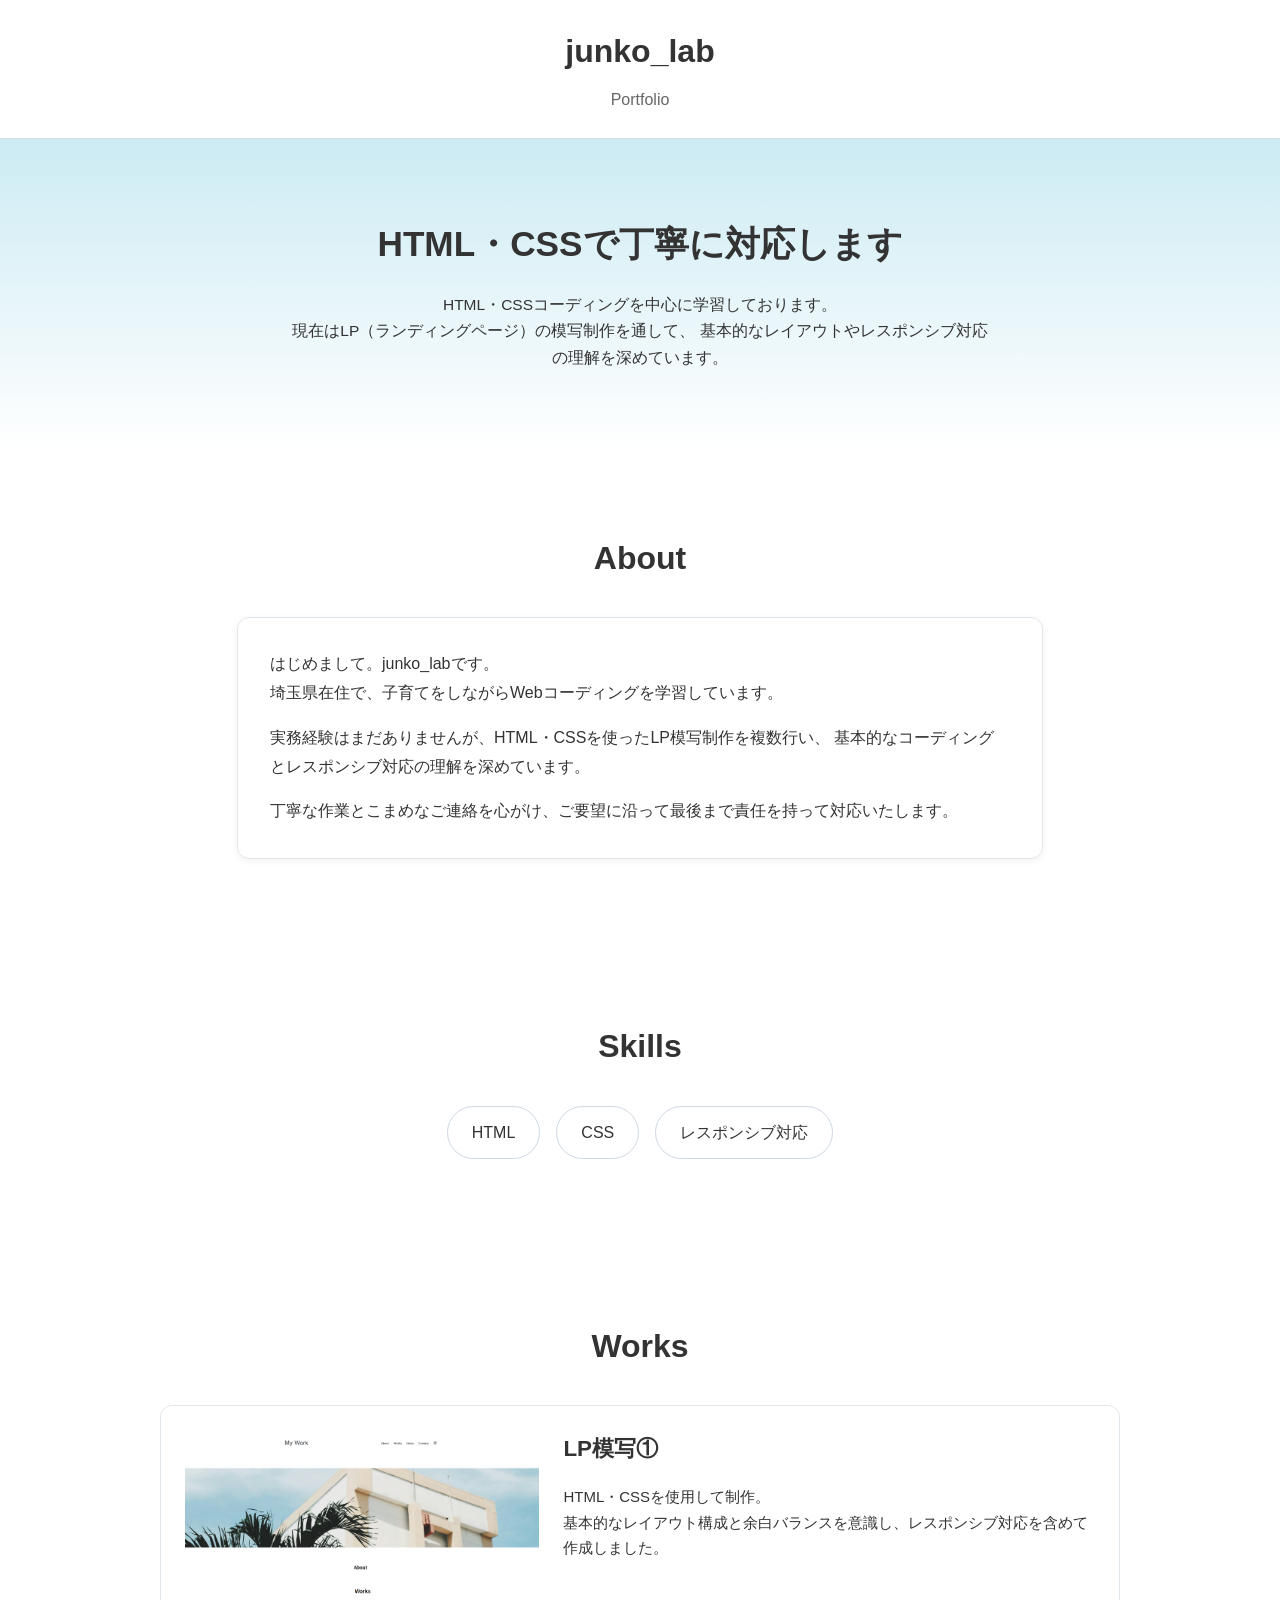
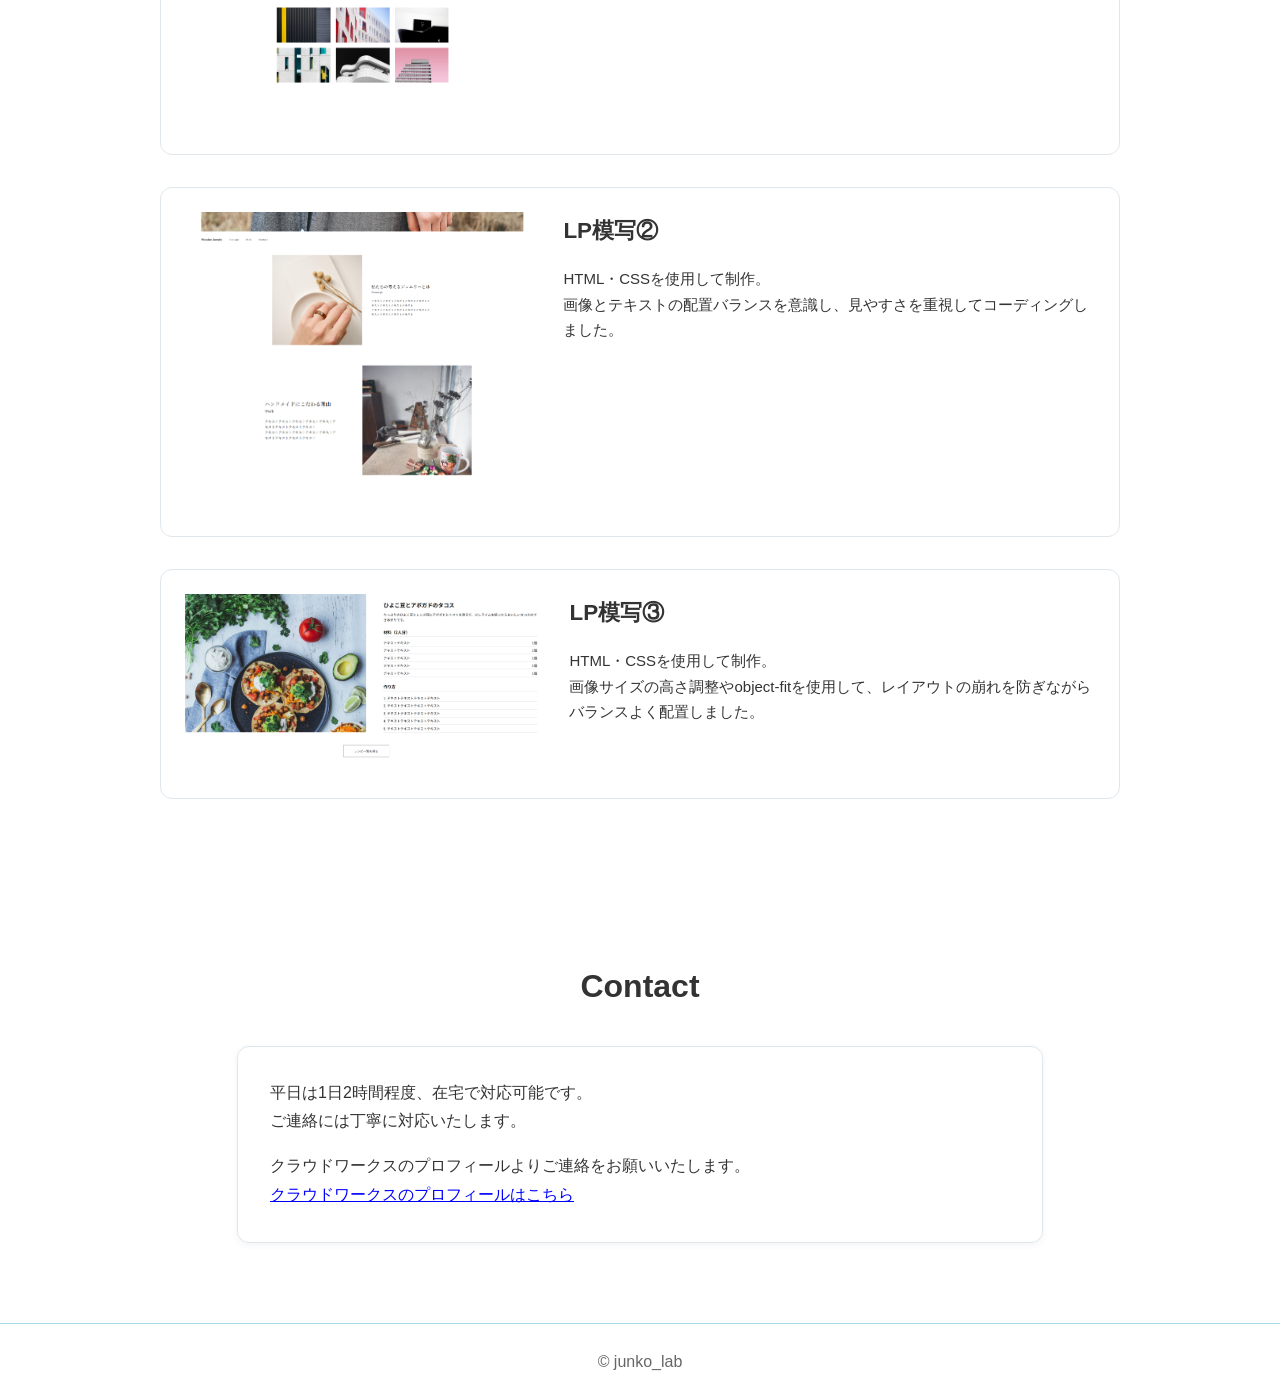
==== index.html @ dba98361 "Update index.html" ====
<!DOCTYPE html>
<html lang="ja">
<head>
  <meta charset="UTF-8">
  <meta name="viewport" content="width=device-width, initial-scale=1.0">
  <title>junko_lab Portfolio</title>
  <meta name="description" content="junko_labのポートフォリオサイトです。HTML・CSSコーディングを中心に学習し、LP模写制作に取り組んでいます。">
  <link rel="stylesheet" href="style.css">
</head>
<body>
  <header class="header">
    <div class="inner">
      <h1 class="site-title">junko_lab</h1>
      <p class="site-subtitle">Portfolio</p>
    </div>
  </header>

  <main>
    <section class="fv">
      <div class="inner">
        <h2 class="fv-title">HTML・CSSで丁寧に対応します</h2>
        <p class="fv-text">
          HTML・CSSコーディングを中心に学習しております。<br>
          現在はLP（ランディングページ）の模写制作を通して、
          基本的なレイアウトやレスポンシブ対応の理解を深めています。
        </p>
      </div>
    </section>

    <section class="about section">
      <div class="inner">
        <h2 class="section-title">About</h2>
        <div class="about-box">
          <p>
            はじめまして。junko_labです。<br>
            埼玉県在住で、子育てをしながらWebコーディングを学習しています。
          </p>
          <p>
            実務経験はまだありませんが、HTML・CSSを使ったLP模写制作を複数行い、
            基本的なコーディングとレスポンシブ対応の理解を深めています。
          </p>
          <p>
            丁寧な作業とこまめなご連絡を心がけ、ご要望に沿って最後まで責任を持って対応いたします。
          </p>
        </div>
      </div>
    </section>

    <section class="skills section">
      <div class="inner">
        <h2 class="section-title">Skills</h2>
        <ul class="skill-list">
          <li class="skill-item">HTML</li>
          <li class="skill-item">CSS</li>
          <li class="skill-item">レスポンシブ対応</li>
        </ul>
      </div>
    </section>

    <section class="works section">
      <div class="inner">
        <h2 class="section-title">Works</h2>
        <div class="works-list">

          <article class="work-card">
            <div class="work-image">
              <a href="https://junko-lab.github.io/portfolio/lp1/" target="_blank" rel="noopener norferrer">
              <img src="lp7_hero.png" alt="LP模写①の画像">
              <img src="lp7_flex.png" alt="LP模写①の画像">
              </a>
            </div>
            <div class="work-body">
              <h3 class="work-title">LP模写①</h3>
              <p class="work-text">
                HTML・CSSを使用して制作。<br>
                基本的なレイアウト構成と余白バランスを意識し、レスポンシブ対応を含めて作成しました。
              </p>
            </div>
          </article>

          <article class="work-card">
            <div class="work-image">
               <a href="https://junko-lab.github.io/portfolio/lp2/" target="_blank" rel="noopener norferrer">
              <img src="lp6_hero.png" alt="LP模写②の画像">
              <img src="lp6_flex.png" alt="LP模写②の画像">
               </a>
            </div>
            <div class="work-body">
              <h3 class="work-title">LP模写②</h3>
              <p class="work-text">
                HTML・CSSを使用して制作。<br>
                画像とテキストの配置バランスを意識し、見やすさを重視してコーディングしました。
              </p>
            </div>
          </article>

          <article class="work-card">
            <div class="work-image-single">
              <a href="https://junko-lab.github.io/portfolio/lp3/" target="_blank" rel="noopener norferrer">
              <img src="lp5_recipe.png" alt="LP模写③の画像">
              </a>
            </div>
            <div class="work-body">
              <h3 class="work-title">LP模写③</h3>
              <p class="work-text">
                HTML・CSSを使用して制作。<br>
                画像サイズの高さ調整やobject-fitを使用して、レイアウトの崩れを防ぎながらバランスよく配置しました。
              </p>
            </div>
          </article>

        </div>
      </div>
    </section>

    <section class="contact section">
      <div class="inner">
        <h2 class="section-title">Contact</h2>
        <div class="contact-box">
          <p>
            平日は1日2時間程度、在宅で対応可能です。<br>
            ご連絡には丁寧に対応いたします。
          </p>
          <p>
            クラウドワークスのプロフィールよりご連絡をお願いいたします。
          </p>
          <a href="https://crowdworks.jp/public/employees/6790721" target="_blank">
            クラウドワークスのプロフィールはこちら
          </a>
        </div>
      </div>
    </section>
  </main>

  <footer class="footer">
    <div class="inner">
      <p class="footer-text">&copy; junko_lab</p>
    </div>
  </footer>
</body>
</html>
---- style.css ----
@charset "UTF-8";

html {
  font-size: 100%;
}

body {
  margin: 0;
  color: #333;
  font-family: "Hiragino Kaku Gothic ProN", "Yu Gothic", Meiryo, sans-serif;
  line-height: 1.7;
  background-color: #ffffff;
  color: #333;
}



img {
  max-width: 100%;
  vertical-align: bottom;
}

a {
  color: inherit;
  text-decoration: none;
}

ul {
  margin: 0;
  padding: 0;
  list-style: none;
}

h1,
h2,
h3,
p {
  margin: 0;
}

.inner {
  width: 90%;
  max-width: 960px;
  margin: 0 auto;
}

.section {
  padding: 80px 0;
}

.section-title {
  margin-bottom: 32px;
  font-size: 2rem;
  text-align: center;
}

.header {
  padding: 24px 0;
  background-color: #ffffff;
  border-bottom: 1px solid #ddd;
}

.site-title {
  font-size: 2rem;
  text-align: center;
}

.site-subtitle {
  margin-top: 8px;
  text-align: center;
  color: #666;
}

.fv {
  padding: 80px 0;
  text-align: center;

  background:linear-gradient(
    180deg,
    #ccebf3 0%,
    #ffffff 100%
  );
}

.fv-title {
  margin-bottom: 24px;
  font-size: 2.2rem;
  line-height: 1.4;
}

.fv-text {
  max-width: 700px;
  margin: 0 auto;
  font-size: 15.5px;
}

.about-box,
.contact-box {
  max-width: 740px;
  margin: 0 auto;
  padding: 32px;
  background-color: #ffffff;
  border-radius: 12px;
  border: 1px solid #dfe7ec;
  box-shadow: 0 2px 8px rgba(0,0,0,0.05);
  line-height: 1.8;
  
}

.about-box p + p,
.contact-box p + p {
  margin-top: 16px;
}

.about-box p {
  line-height: 1.8;
}


.skill-list {
  display: flex;
  justify-content: center;
  gap: 16px;
  flex-wrap: wrap;
}

.skill-item {
  padding: 12px 24px;
  background-color: #fff;
  border: 1px solid #cfd8e3;
  border-radius: 9999px;
  
}

.works-list {
  display: flex;
  flex-direction: column;
  gap: 32px;
}

.work-card {
  display: flex;
  gap: 24px;
  padding: 24px;
  background-color: #fff;
  border-radius: 12px;
  border: 1px solid #dfe7ec;
  
  font-size: 15px;
}

.work-image {
  width: 40%;
  height: 300px;
  display: flex;
  flex-direction: column;
  gap: 20px;
}

.work-image img {
  width: 100%;
  height: calc((300px - 20px) / 2 );
  object-fit: cover;
}

.work-image-single img {
  height: 180px;
  object-fit: cover;
}

.work-body {
  width: 60%;
}

.work-title {
  margin-bottom: 16px;
  font-size: 1.4rem;
}

.footer {
  padding: 24px 0;
  background-color: #ffffff;
  border-top: 1px solid #a6dbe7;
}

.footer-text {
  text-align: center;
  color: #666;
}

a  {
  color: blue;
  text-decoration: underline;

}

@media screen and (max-width: 767px) {
  .section {
    padding: 56px 0;
  }

  .section-title {
    margin-bottom: 24px;
    font-size: 1.6rem;
  }

  .fv {
    padding: 72px 0;
  }

  .fv-title {
    font-size: 1.8rem;
  }

  .fv-text{
    font-size: 12px;
  }
  .about-box,
  .contact-box {
    padding: 24px;
    font-size: 13px;
  }

  .work-card {
    flex-direction: column;
    font-size: 13px;
    padding: 16px;
  }

  .work-image,
  .work-body {
    width: 100%;
  }

  .work-image img {
   width: 100%;
   height: auto;
   display: block;
   border-radius: 8px;
  }

  .work-image {
    max-width: 100%;
    margin: 0 auto;
  }

}
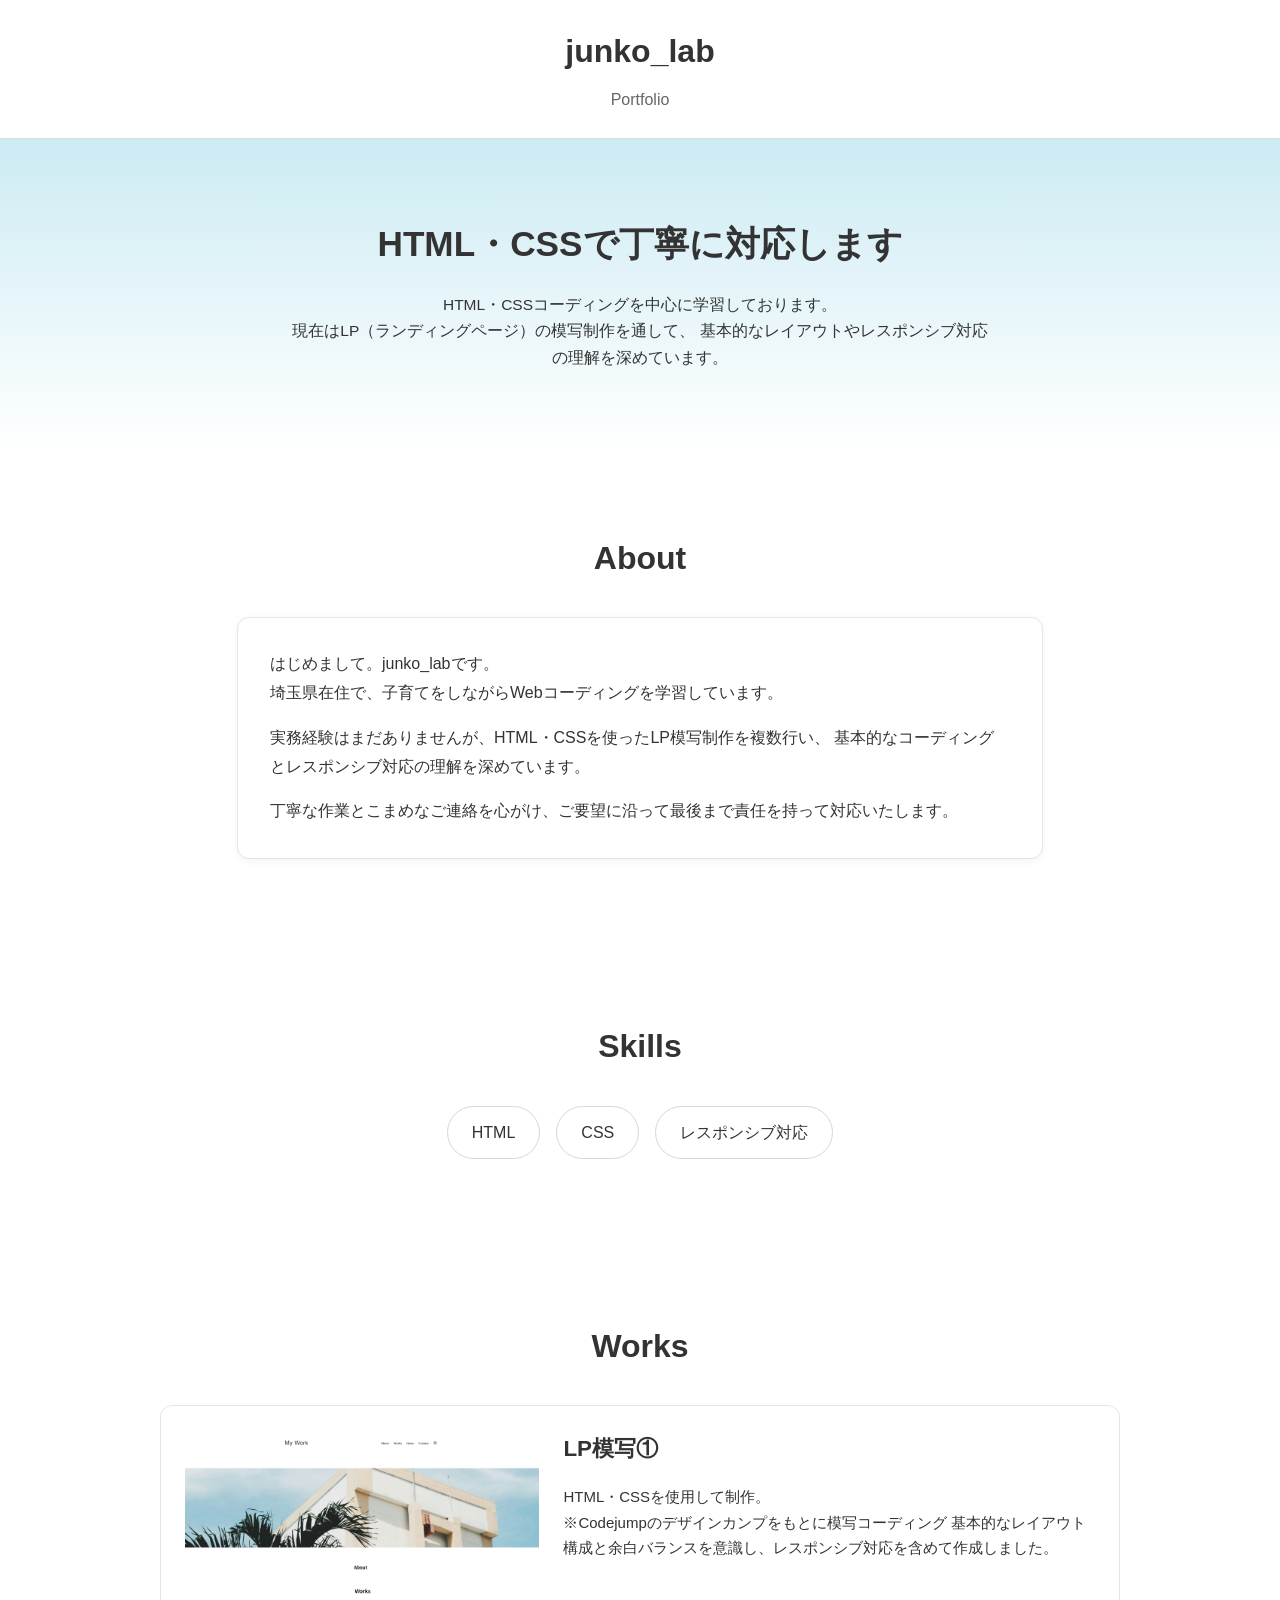
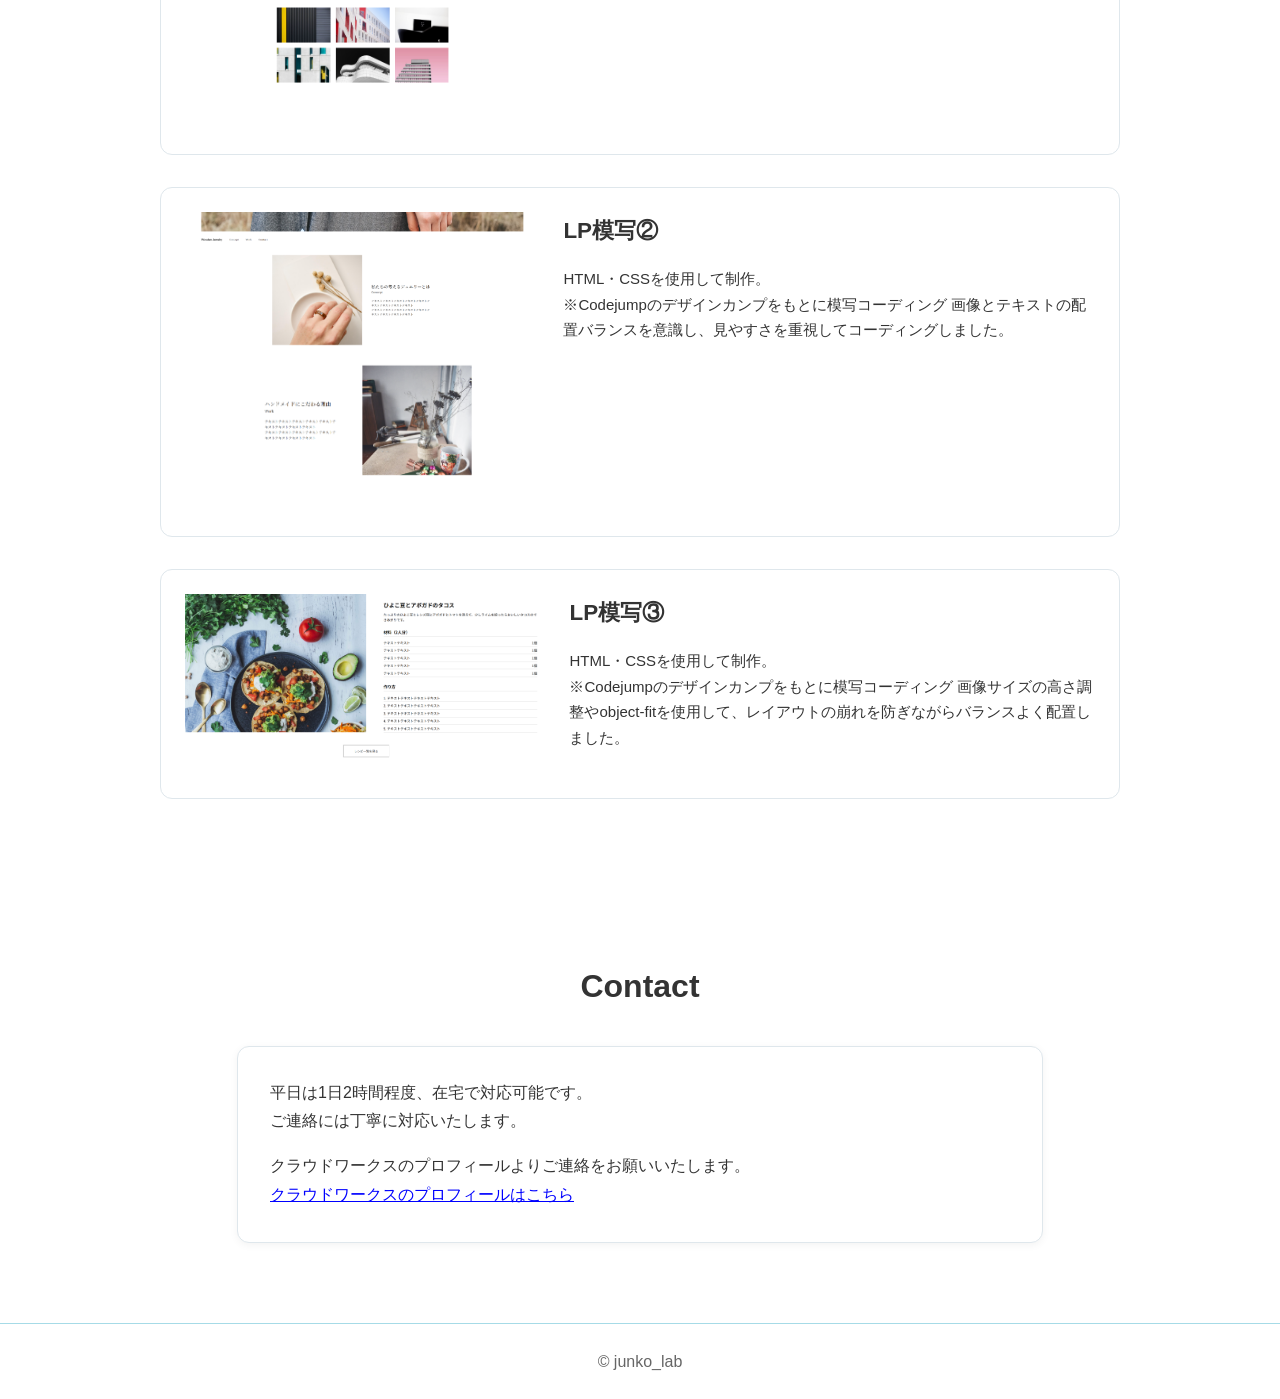
==== commit f4212ecc: "Update index.html" ====
--- a/index.html
+++ b/index.html
@@ -73,6 +73,8 @@
               <h3 class="work-title">LP模写①</h3>
               <p class="work-text">
                 HTML・CSSを使用して制作。<br>
+                ※Codejumpのデザインカンプをもとに模写コーディング
+                
                 基本的なレイアウト構成と余白バランスを意識し、レスポンシブ対応を含めて作成しました。
               </p>
             </div>
@@ -89,6 +91,8 @@
               <h3 class="work-title">LP模写②</h3>
               <p class="work-text">
                 HTML・CSSを使用して制作。<br>
+                ※Codejumpのデザインカンプをもとに模写コーディング
+                
                 画像とテキストの配置バランスを意識し、見やすさを重視してコーディングしました。
               </p>
             </div>
@@ -104,6 +108,7 @@
               <h3 class="work-title">LP模写③</h3>
               <p class="work-text">
                 HTML・CSSを使用して制作。<br>
+                ※Codejumpのデザインカンプをもとに模写コーディング
                 画像サイズの高さ調整やobject-fitを使用して、レイアウトの崩れを防ぎながらバランスよく配置しました。
               </p>
             </div>
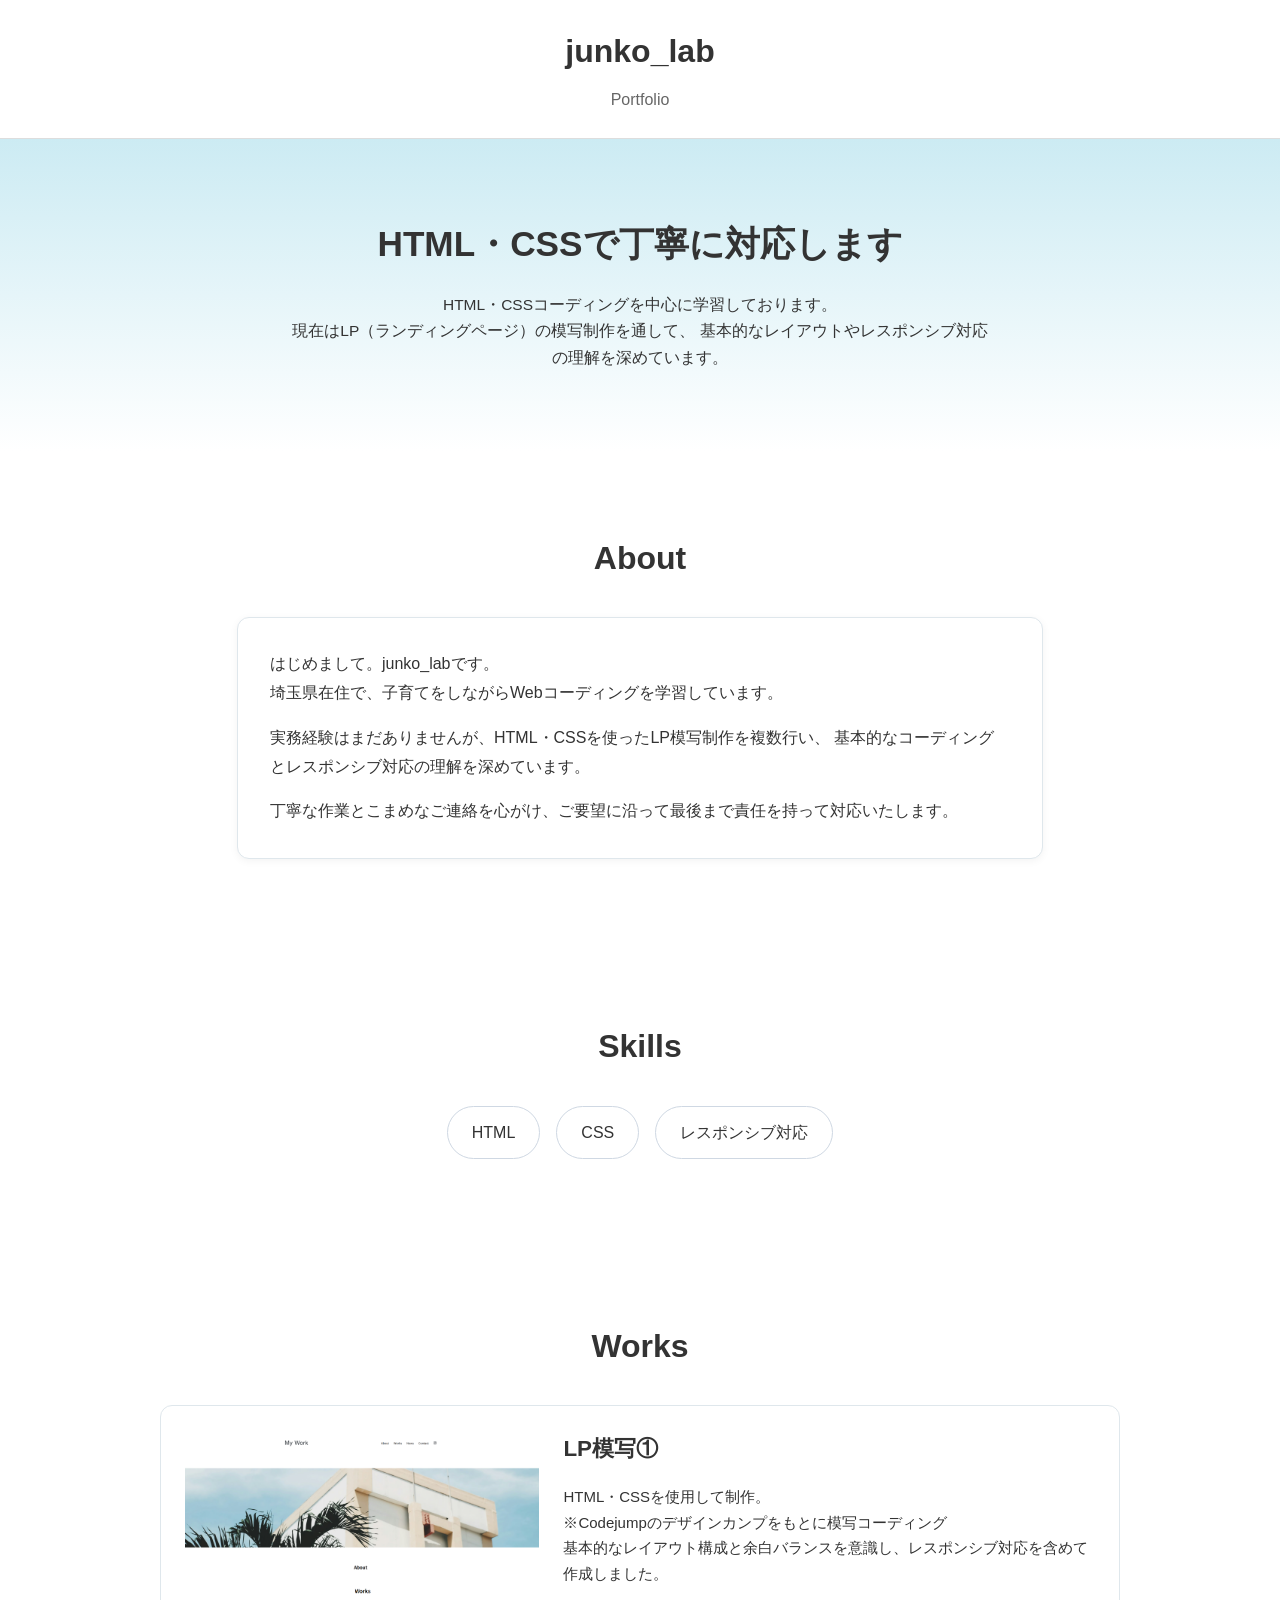
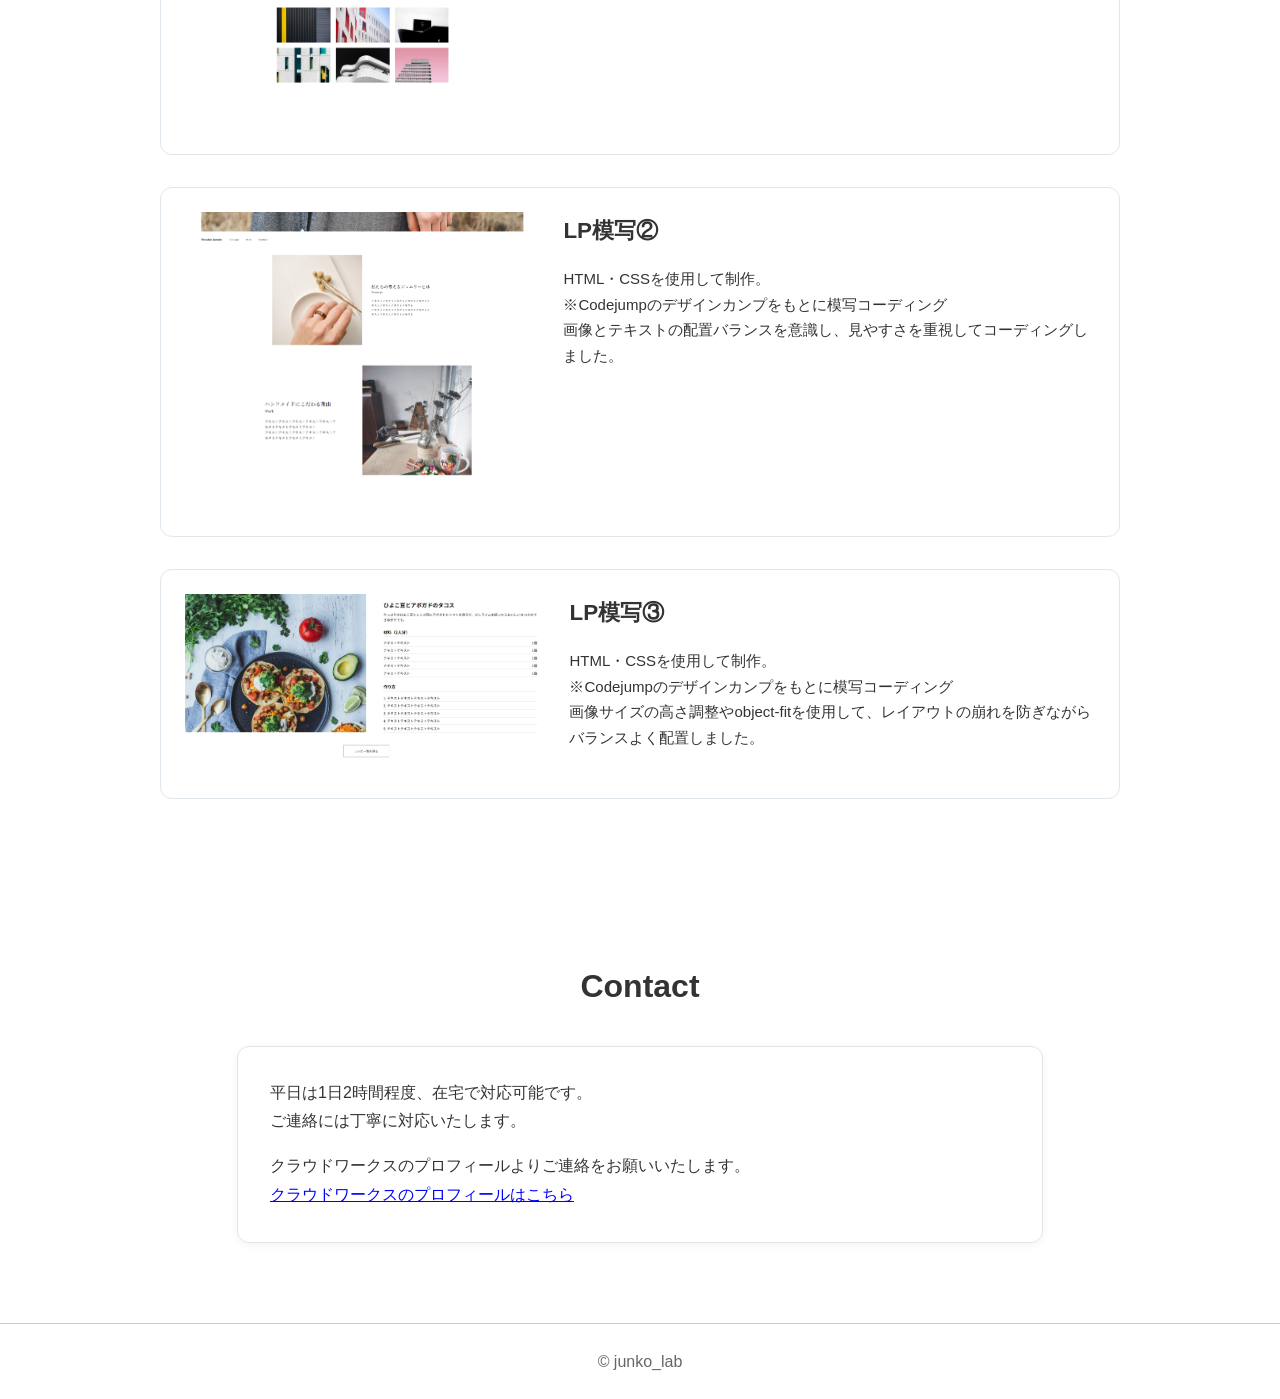
==== commit 318f2836: "Update index.html" ====
--- a/index.html
+++ b/index.html
@@ -73,7 +73,7 @@
               <h3 class="work-title">LP模写①</h3>
               <p class="work-text">
                 HTML・CSSを使用して制作。<br>
-                ※Codejumpのデザインカンプをもとに模写コーディング
+                ※Codejumpのデザインカンプをもとに模写コーディング<br>
                 
                 基本的なレイアウト構成と余白バランスを意識し、レスポンシブ対応を含めて作成しました。
               </p>
@@ -91,7 +91,7 @@
               <h3 class="work-title">LP模写②</h3>
               <p class="work-text">
                 HTML・CSSを使用して制作。<br>
-                ※Codejumpのデザインカンプをもとに模写コーディング
+                ※Codejumpのデザインカンプをもとに模写コーディング<br>
                 
                 画像とテキストの配置バランスを意識し、見やすさを重視してコーディングしました。
               </p>
@@ -108,7 +108,8 @@
               <h3 class="work-title">LP模写③</h3>
               <p class="work-text">
                 HTML・CSSを使用して制作。<br>
-                ※Codejumpのデザインカンプをもとに模写コーディング
+                ※Codejumpのデザインカンプをもとに模写コーディング<br>
+                
                 画像サイズの高さ調整やobject-fitを使用して、レイアウトの崩れを防ぎながらバランスよく配置しました。
               </p>
             </div>
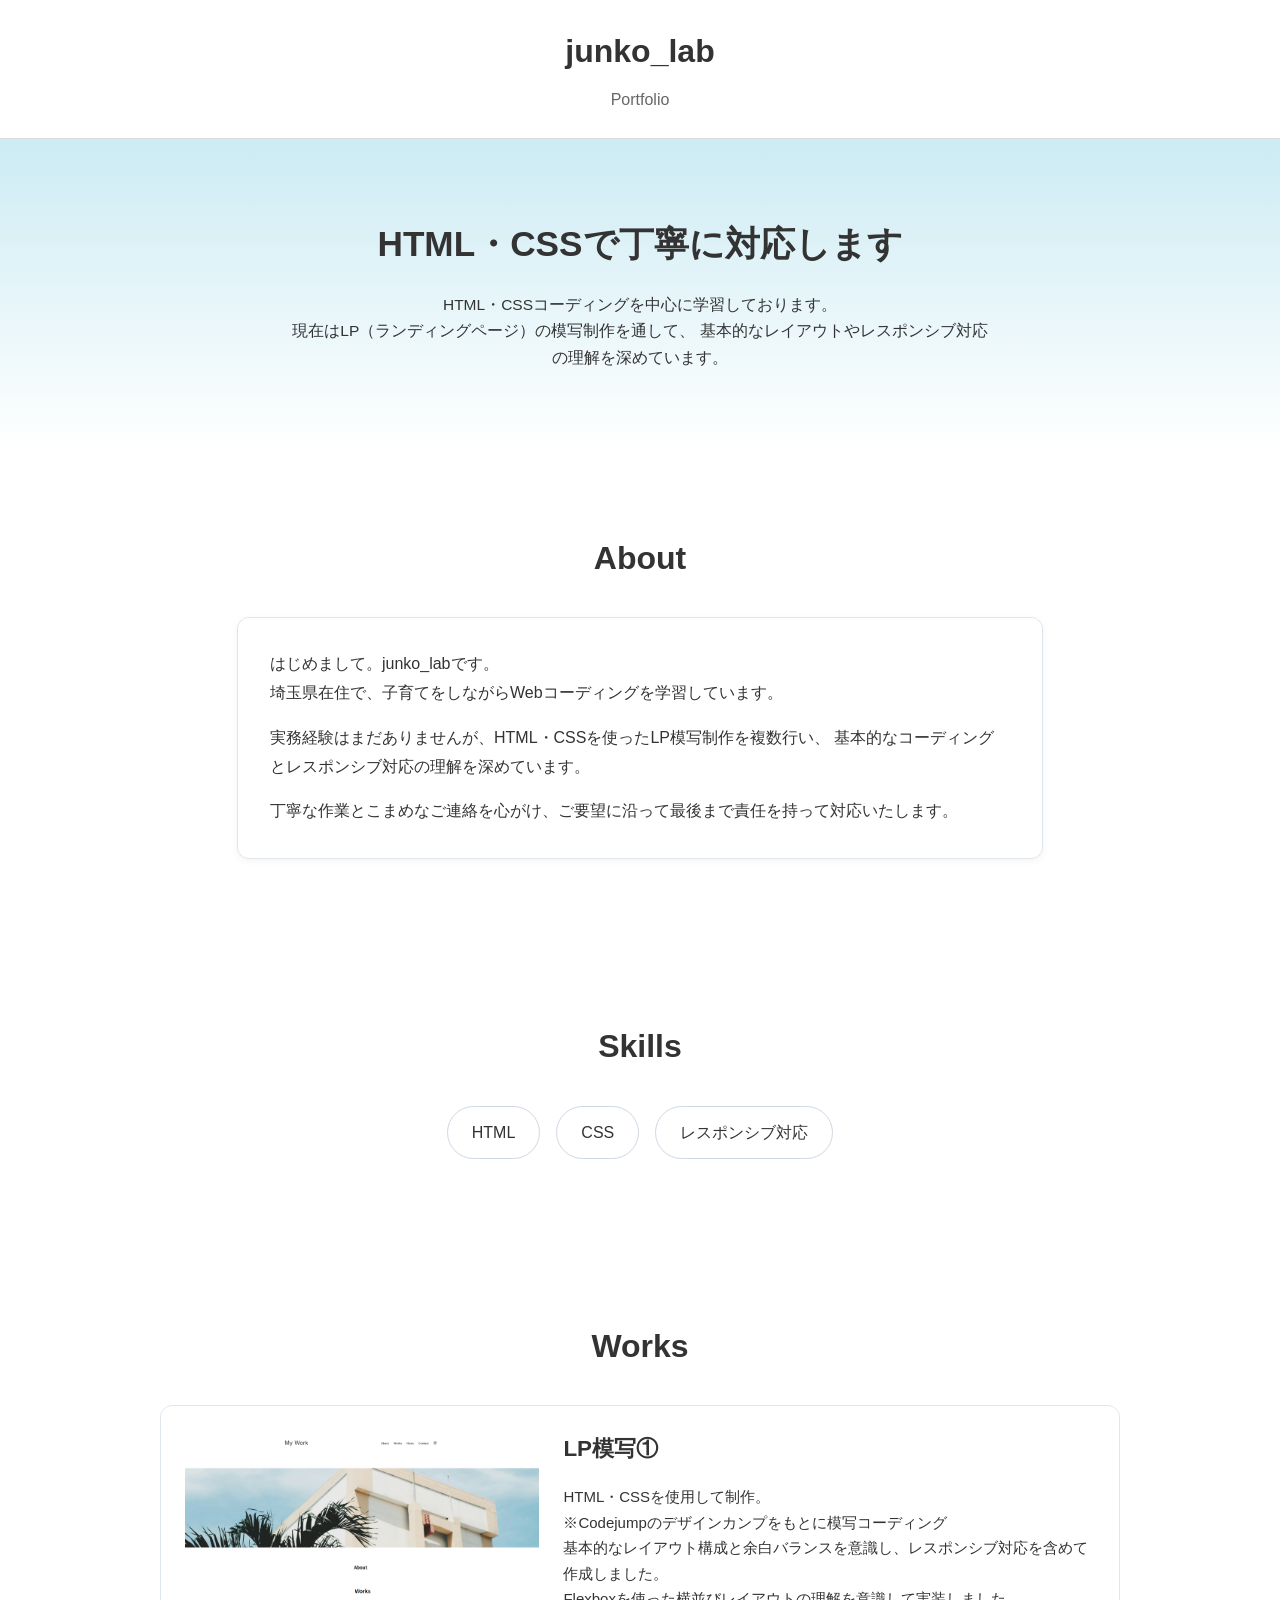
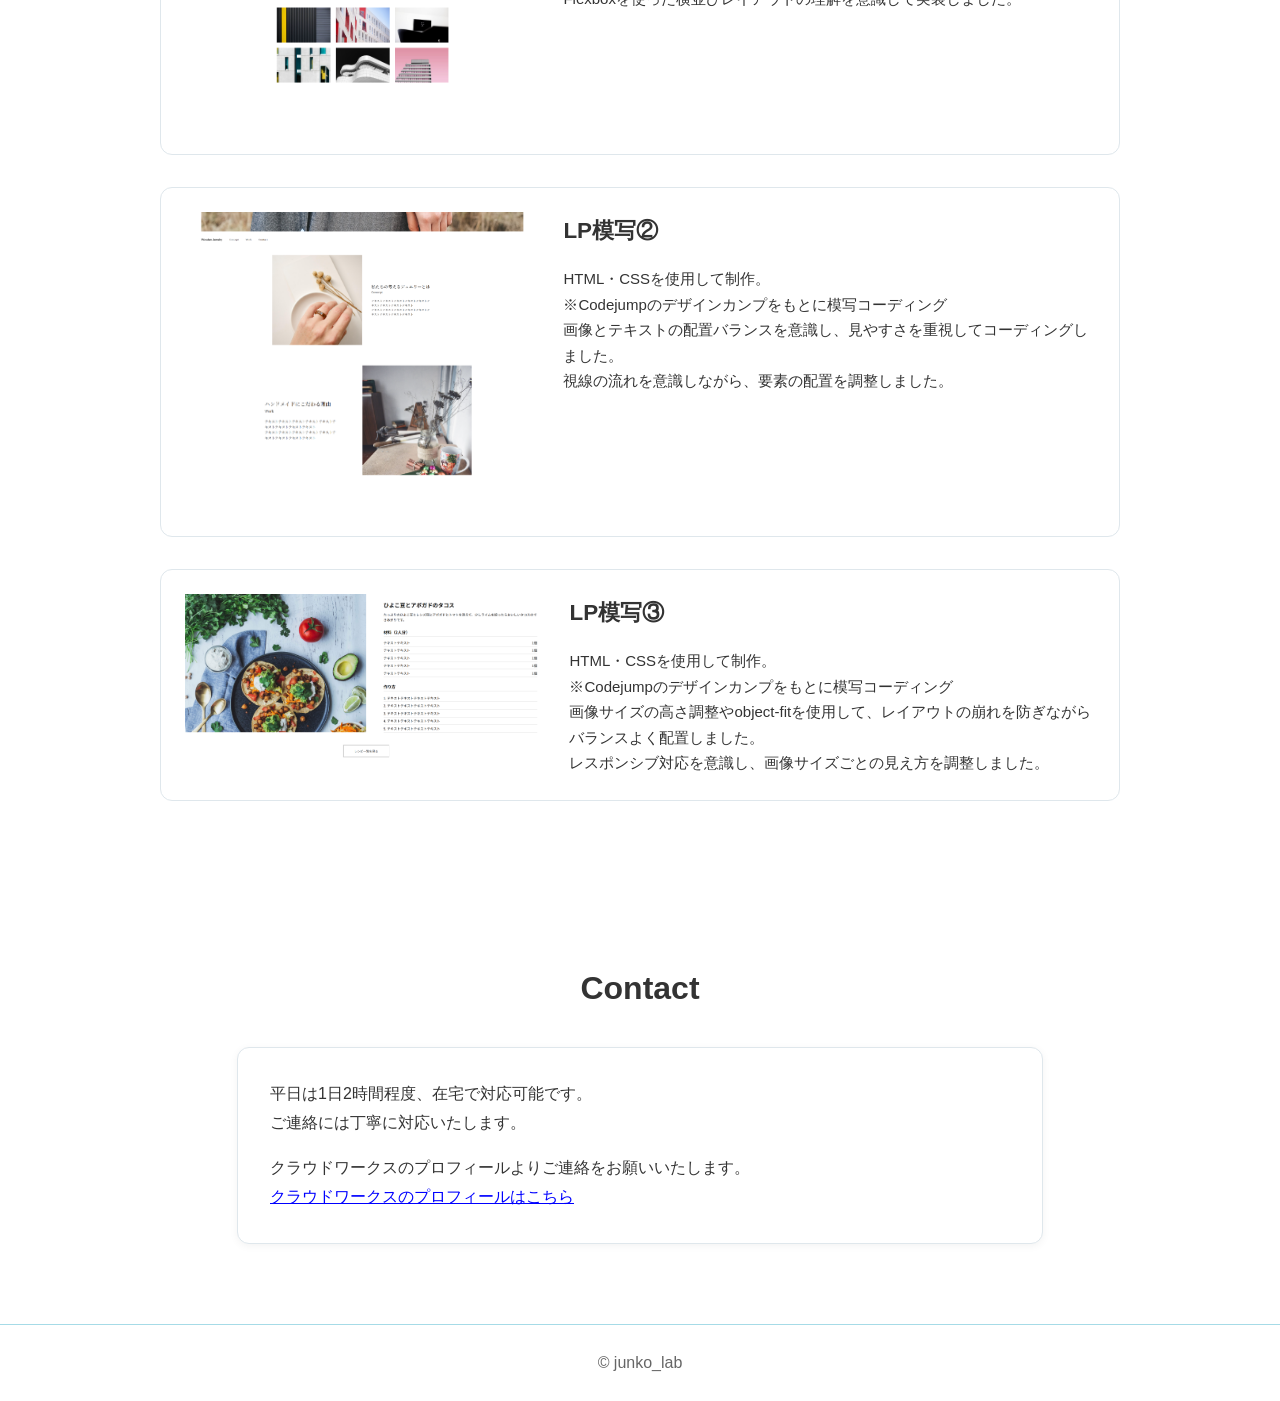
==== commit 49e20372: "Update index.html" ====
--- a/index.html
+++ b/index.html
@@ -74,8 +74,8 @@
               <p class="work-text">
                 HTML・CSSを使用して制作。<br>
                 ※Codejumpのデザインカンプをもとに模写コーディング<br>
-                
-                基本的なレイアウト構成と余白バランスを意識し、レスポンシブ対応を含めて作成しました。
+                基本的なレイアウト構成と余白バランスを意識し、レスポンシブ対応を含めて作成しました。<br>
+                Flexboxを使った横並びレイアウトの理解を意識して実装しました。
               </p>
             </div>
           </article>
@@ -92,8 +92,8 @@
               <p class="work-text">
                 HTML・CSSを使用して制作。<br>
                 ※Codejumpのデザインカンプをもとに模写コーディング<br>
-                
-                画像とテキストの配置バランスを意識し、見やすさを重視してコーディングしました。
+                画像とテキストの配置バランスを意識し、見やすさを重視してコーディングしました。<br>
+                視線の流れを意識しながら、要素の配置を調整しました。
               </p>
             </div>
           </article>
@@ -109,8 +109,8 @@
               <p class="work-text">
                 HTML・CSSを使用して制作。<br>
                 ※Codejumpのデザインカンプをもとに模写コーディング<br>
-                
-                画像サイズの高さ調整やobject-fitを使用して、レイアウトの崩れを防ぎながらバランスよく配置しました。
+                画像サイズの高さ調整やobject-fitを使用して、レイアウトの崩れを防ぎながらバランスよく配置しました。<br>
+                レスポンシブ対応を意識し、画像サイズごとの見え方を調整しました。
               </p>
             </div>
           </article>
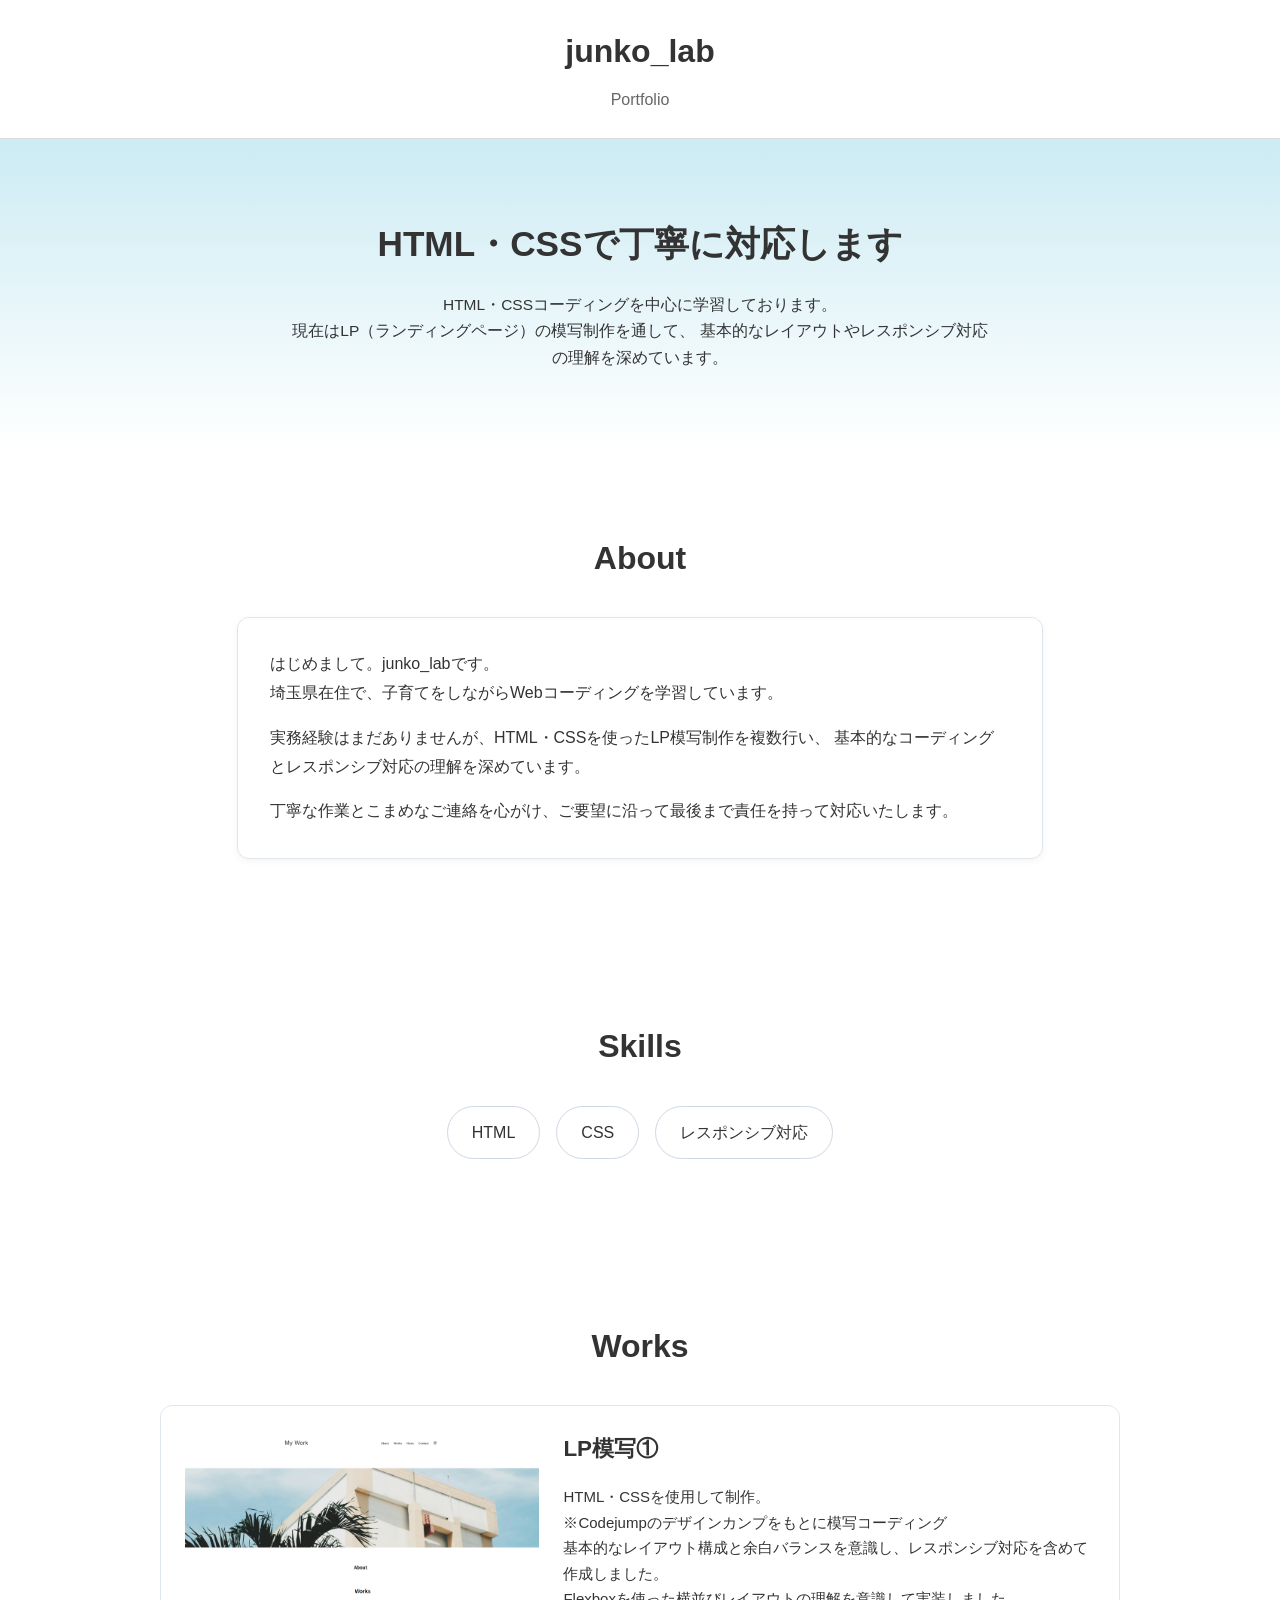
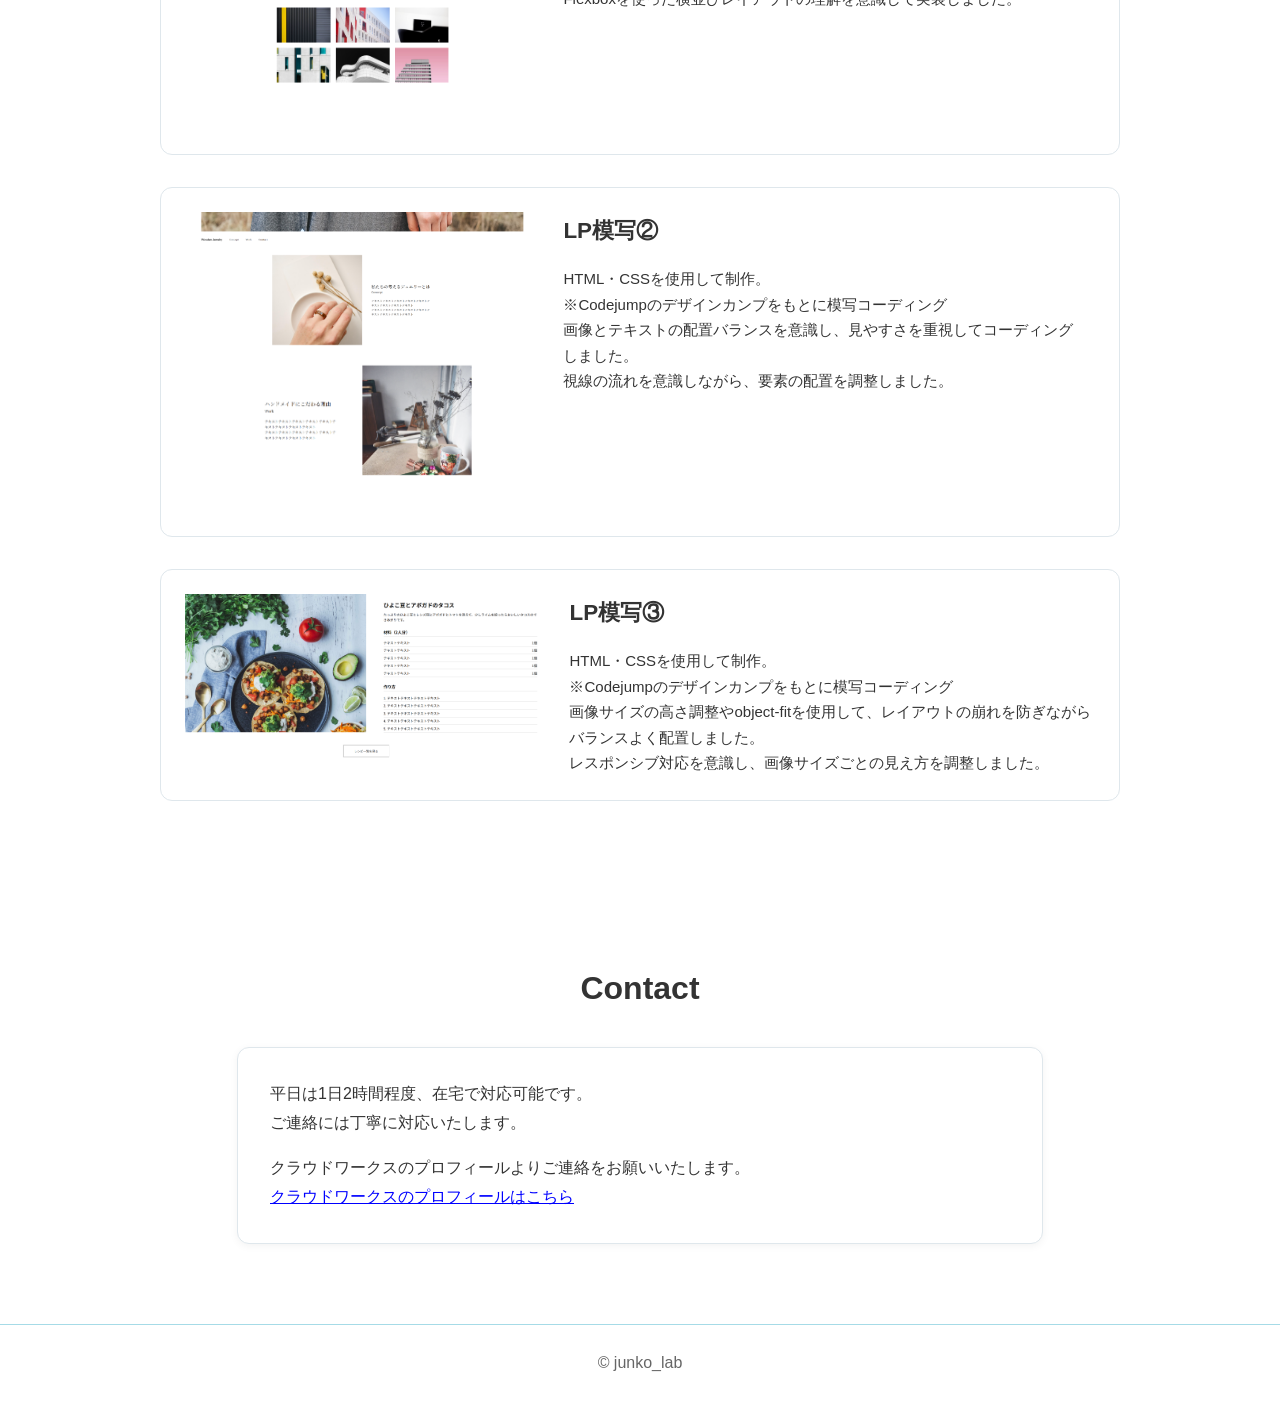
==== commit d0eec3df: "Update index.html" ====
--- a/index.html
+++ b/index.html
@@ -92,7 +92,7 @@
               <p class="work-text">
                 HTML・CSSを使用して制作。<br>
                 ※Codejumpのデザインカンプをもとに模写コーディング<br>
-                画像とテキストの配置バランスを意識し、見やすさを重視してコーディングしました。<br>
+                画像とテキストの配置バランスを意識し、見やすさを重視してコーディング<br>しました。<br>
                 視線の流れを意識しながら、要素の配置を調整しました。
               </p>
             </div>
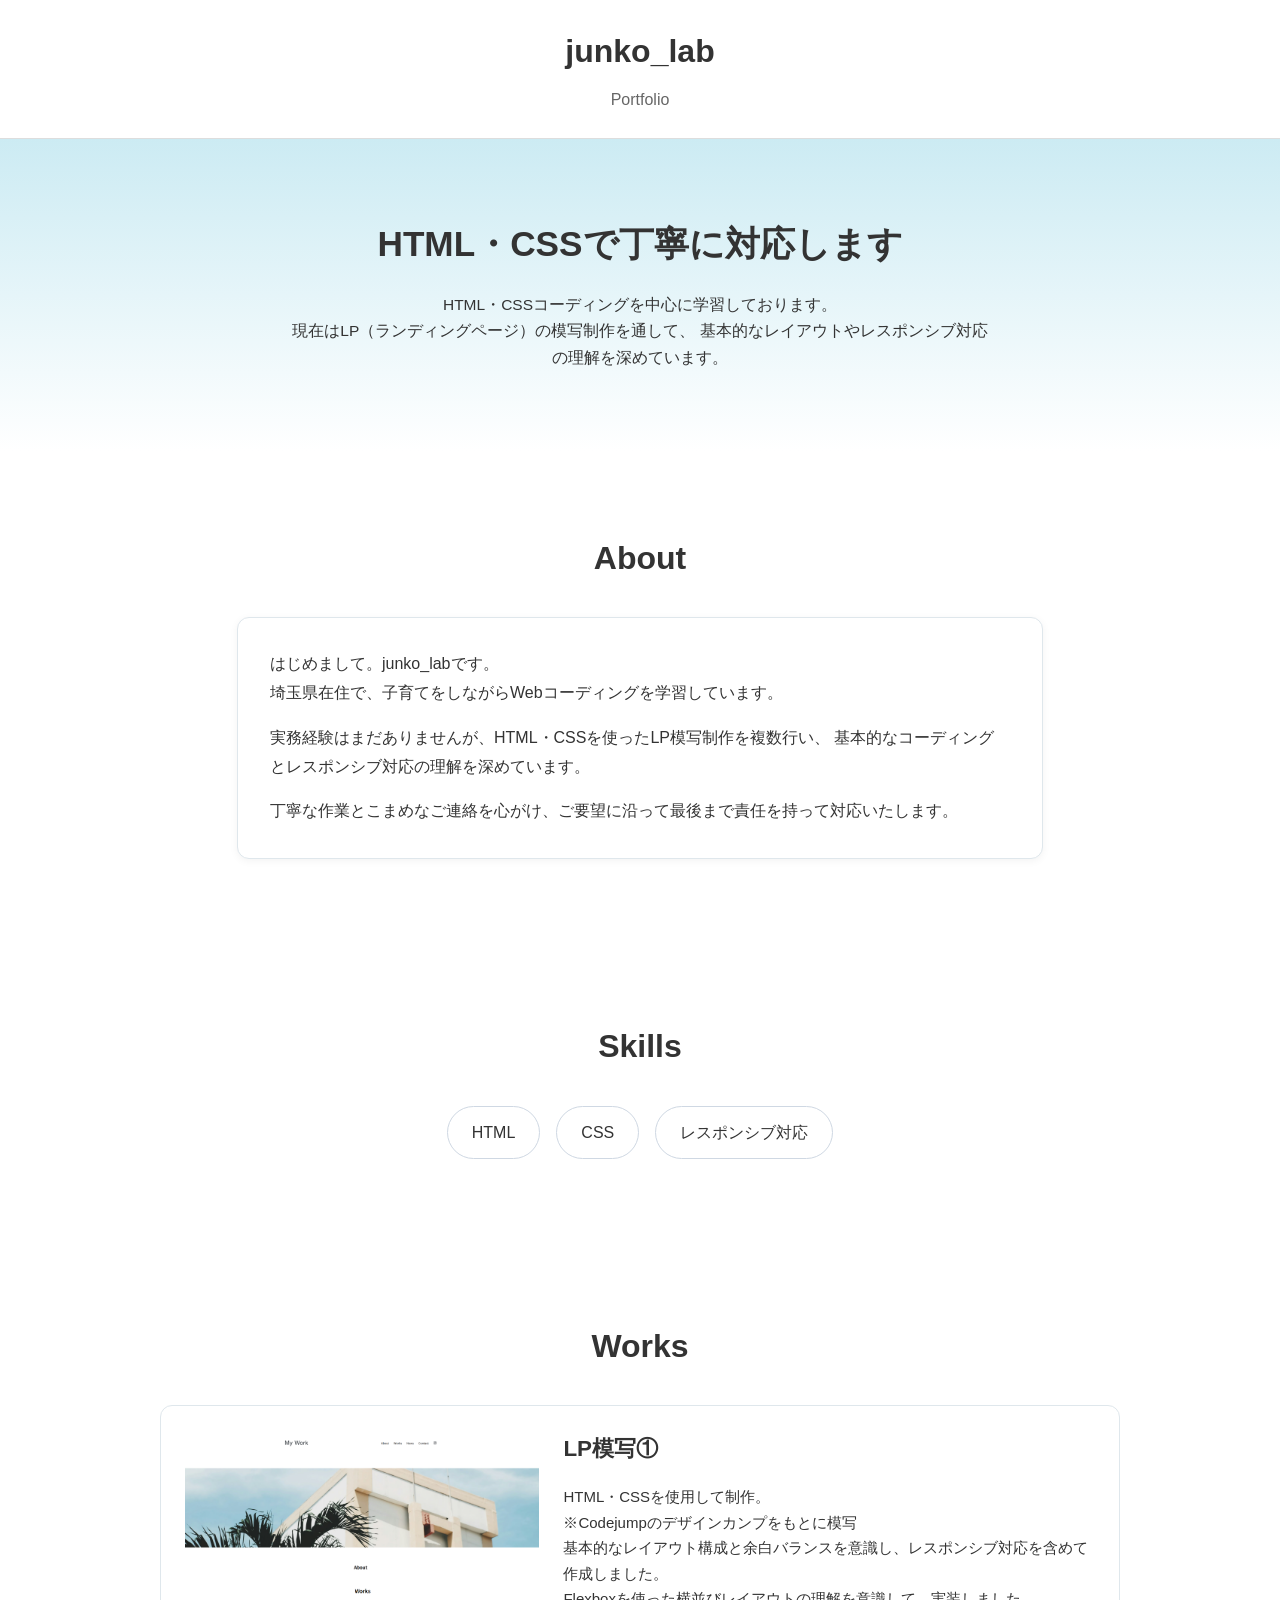
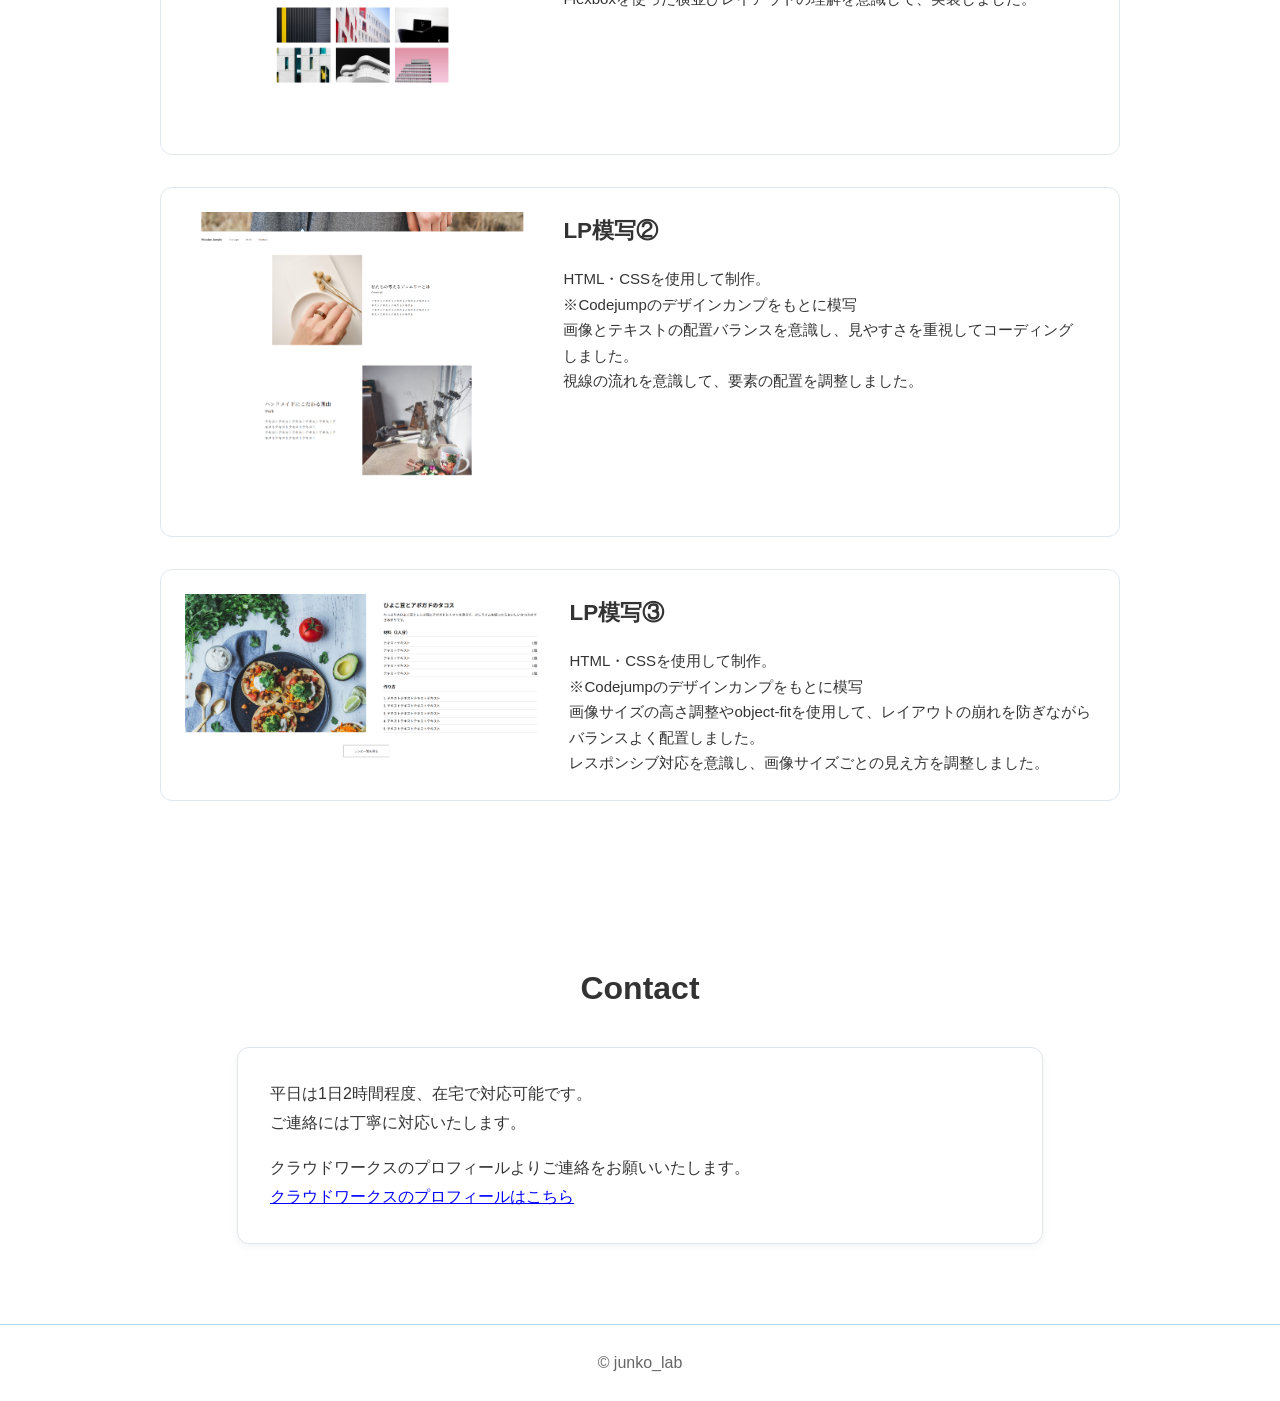
==== commit b24f2cc6: "Update index.html" ====
--- a/index.html
+++ b/index.html
@@ -73,9 +73,9 @@
               <h3 class="work-title">LP模写①</h3>
               <p class="work-text">
                 HTML・CSSを使用して制作。<br>
-                ※Codejumpのデザインカンプをもとに模写コーディング<br>
+                ※Codejumpのデザインカンプをもとに模写<br>
                 基本的なレイアウト構成と余白バランスを意識し、レスポンシブ対応を含めて作成しました。<br>
-                Flexboxを使った横並びレイアウトの理解を意識して実装しました。
+                Flexboxを使った横並びレイアウトの理解を意識して、実装しました。
               </p>
             </div>
           </article>
@@ -91,9 +91,9 @@
               <h3 class="work-title">LP模写②</h3>
               <p class="work-text">
                 HTML・CSSを使用して制作。<br>
-                ※Codejumpのデザインカンプをもとに模写コーディング<br>
-                画像とテキストの配置バランスを意識し、見やすさを重視してコーディング<br>しました。<br>
-                視線の流れを意識しながら、要素の配置を調整しました。
+                ※Codejumpのデザインカンプをもとに模写<br>
+                画像とテキストの配置バランスを意識し、見やすさを重視してコーディング<br class="pc-br">しました。<br>
+                視線の流れを意識して、要素の配置を調整しました。
               </p>
             </div>
           </article>
@@ -108,7 +108,7 @@
               <h3 class="work-title">LP模写③</h3>
               <p class="work-text">
                 HTML・CSSを使用して制作。<br>
-                ※Codejumpのデザインカンプをもとに模写コーディング<br>
+                ※Codejumpのデザインカンプをもとに模写<br>
                 画像サイズの高さ調整やobject-fitを使用して、レイアウトの崩れを防ぎながらバランスよく配置しました。<br>
                 レスポンシブ対応を意識し、画像サイズごとの見え方を調整しました。
               </p>
--- a/style.css
+++ b/style.css
@@ -243,5 +243,11 @@
     max-width: 100%;
     margin: 0 auto;
   }
-
-}+  .work-text {
+    max-width: 600px;
+  }
+  
+.sp-none {
+  disply:none;
+ }
+}
